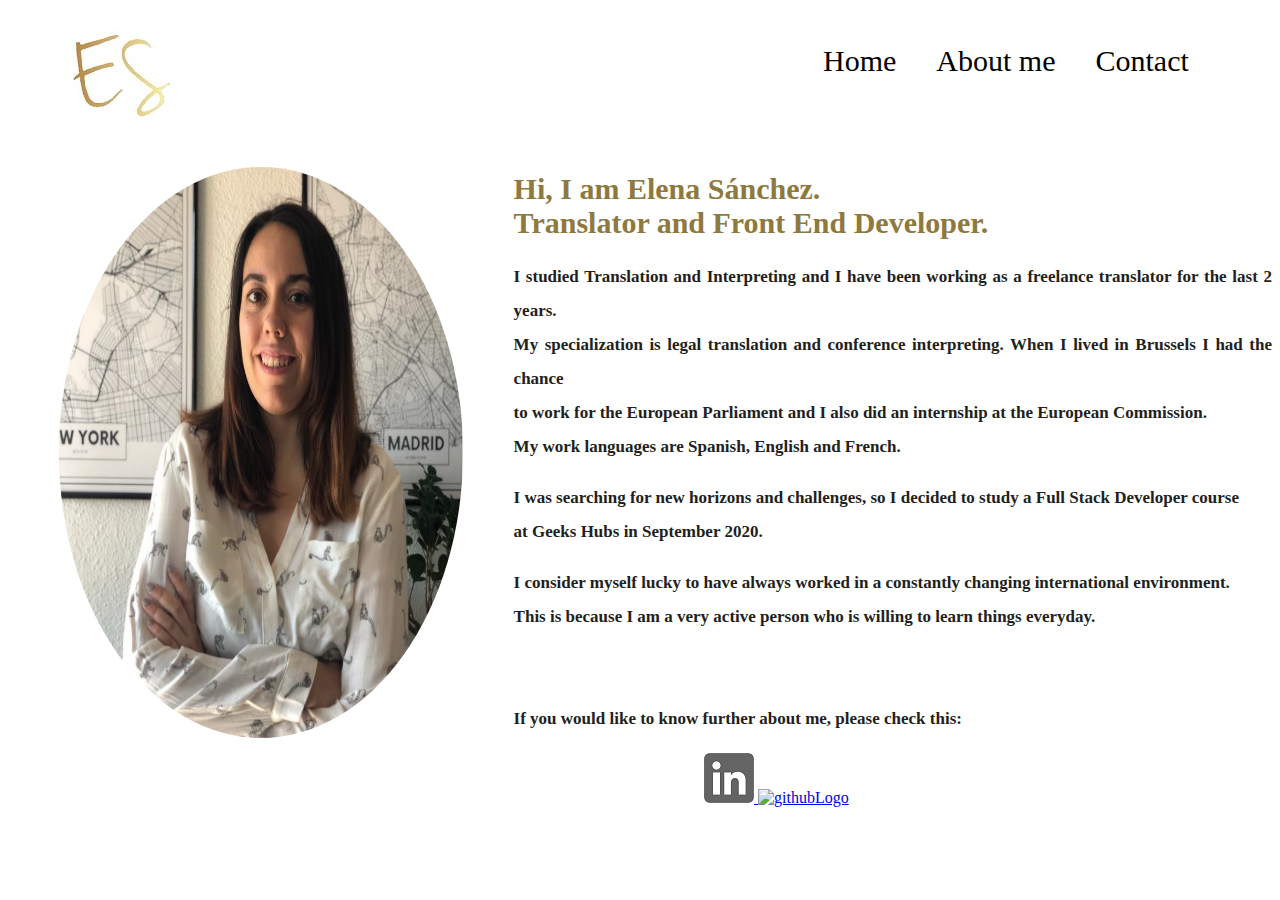
==== index.html @ 72cc04a1 "nuevo repositorio" ====
<!DOCTYPE html>
<html lang="en">

<head>
    <meta charset="UTF-8">
    <meta name="viewport" content="width=device-width, initial-scale=1.0">
    <title>Home</title>

    <link rel="stylesheet" href="https://fonts.google.com/specimen/Calligraffitti">
    <link rel="stylesheet" href="css/estilos.css">

</head>

<body>

    <header>
        <div class="topContainer">

            <nav class="navContainer">

                <img class="headerLogo" src="img/logoBlank60.jpg" alt="headerLogo">

                <ul class="navButtonContainer">

                    <li class="listElement">
                        <a class="navbarButtonText" href="/index.html">Home</a>
                    </li>

                    <li class="listElement">
                        <a class="navbarButtonText" href="aboutme.html">About me</a>
                    </li>

                    <li class="listElement">
                        <a class="navbarButtonText" href="contact.html">Contact</a>
                    </li>

                </ul>
            </nav>

        </div>
    </header>

    <div class="fullPageContainer">
        <section class="imageSection">
            <img src="img/homeImageSquare.jpg" class="homeImage" alt="homeImage">

        </section>


        <section class="textSection">
            <h1 class="textSectionHeader">
                Hi, I am Elena Sánchez. </br>
                Translator and Front End Developer.
            </h1>

            <p class="infoMeText">
                I studied Translation and Interpreting and I have been working as a freelance translator for the last 2
                years. </br>
                My specialization is legal translation and conference interpreting. When I lived in Brussels I had the
                chance</br>
                to work for the European Parliament and I also did an internship at the European Commission. </br>
                My work languages are Spanish, English and French.
            </p>

            <p class="infoMeText">
                I was searching for new horizons and challenges, so I decided to study a Full Stack Developer course<br>
                at Geeks Hubs in September 2020.
            </p>

            <p class="infoMeText">
                I consider myself lucky to have always worked in a constantly changing international environment. <br>
                This is because I am a very active person who is willing to learn things everyday.
            </p>

            <p class="checkMe">
                If you would like to know further about me, please check this:
            </p>

            <div class="socialNetworkLogo">
                <a href="https://www.linkedin.com/in/elena-s%C3%A1nchez-de-la-blanca-ma%C3%B1as-955092123"
                    target="_blank">
                    <img src="img/linkedinlogo50.png" alt="linkedinLogo">
                </a>

                <a href="https://github.com/esanchezblanca" target="_blank">
                    <img src="img/gitlogo.png" alt="githubLogo">
                </a>
            </div>
        </section>
    </div>

</body>

</html>
---- css/estilos.css ----
header{
width: 100%;
height: 5em;

display: flex;
flex-direction: row;
align-items: center;
}


.topContainer{
top: 0em;

width: 100%;
height: 5em;

}

.headerLogo{ 

position: absolute;
left: 5%;
}

.navButtonContainer{ 

display: flex;
flex-direction: row;
justify-content: flex-end;
padding-right: 5%;
}

.listElement{
display: flex;
justify-content: space-around;
margin: 1em;


font-size: 20px;

}

.navbarButtonText{

color: black;
text-decoration: none;

font-size: 30px;

}



.navbarButtonText:hover{
text-decoration: none;
border-bottom:  5px solid #8e793e;

}




.fullPageContainer{

top: 5em;
width: 100%;
height: 100%;

margin-top: 1em;

display: grid;
grid-template-columns: 40% 60%;    
}

.imageSection{
float: left;
margin-top: 3em;
display: flex;
}

.homeImage{
border-radius: 50%;
width: 80%;
height: 95%;
margin: auto;

align-items: center;
display: flex;
justify-content: center;
}

.textSection{
float: center;
margin-top: 3em;

}

.textSectionHeader{
font-size: 30px;
color:  #8e793e;
}

.infoMeText{
font-size: 17px;
font-weight: 600;

text-align: justify;
line-height: 2em;

color: #231f20;
}

.checkMe{
font-size: 17px;
font-weight: 600;

text-align: justify;
line-height: 2em;
margin-top: 4em;

color: #231f20;
}


.socialNetworkLogo{
position: absolute;
left: 55%;

}


/* CONTACT ME PAGE */


.formContainer{
display: flex;
align-items: center;

flex-direction: column;

margin-top: 4em;
margin-left:15em;
margin-right: 15em;
border-radius: 1%;
background: linear-gradient(to bottom right, #565c5c7c 0%, #c6c5c370 100%);
}

.contactmeHeader{
color: #8e793e;
font-size: 40px;
font-weight: 600;
}

.explanationForm{
font-size: 22px;
font-weight: 600;

color: #231f20;
}

.formCells{
list-style-type: none;
}

.formCellContent{
font-size: 16px;
font-family: inherit;
padding: 0.25em 0.5em;
border: none;

}
textarea{
    width: 40em;
    height: 10em;
    resize: none;
    
}

.sendButton{
    margin-top:2em;
    margin-left: 0.7em;
}

.contactMail{
font-size: 17px;
font-weight: 600;

color: #231f20;

margin-left: 10em;
}

/* ABOUT ME PAGE */

.portfolioContent{
display: flex;
align-items: center;

flex-direction: column;

margin-top: 7em;
}

.canDo{
    color: #8e793e;
    font-size: 40px;
    font-weight: 600;
}

.skillsLogos{
    position: absolute;
    top:18em;
    left: 9em;

    height: 20em;
    width: 20em;
  
}

.skillsUl{
    list-style-type: square;
    color: #213159;
    font-size: 30px;
    line-height: 2;
}
.skillsList {
    color:  #231f20;
    font-size: 24px;
}
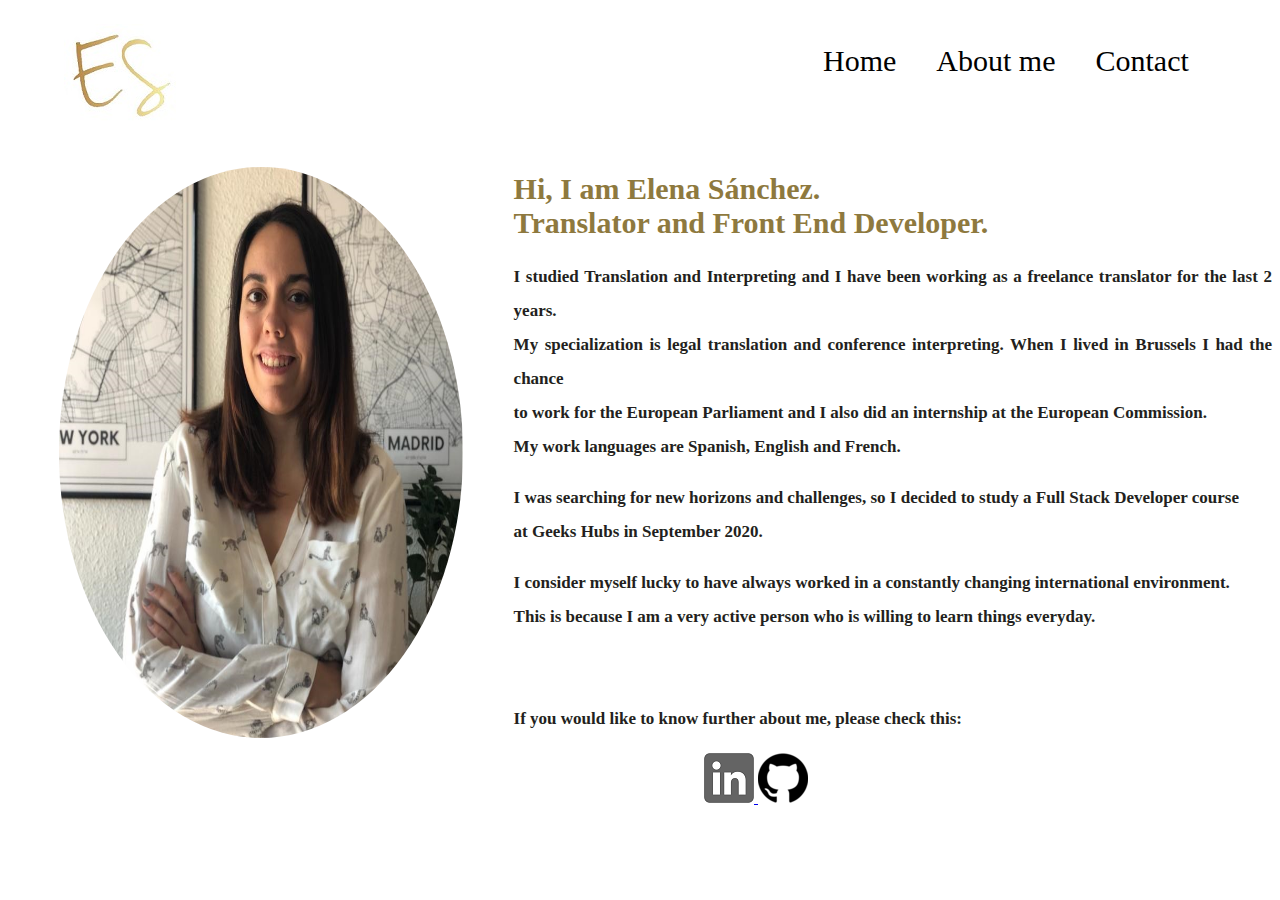
==== commit c0a9b9a9: "fotos modificadas" ====
--- a/index.html
+++ b/index.html
@@ -83,7 +83,7 @@
                 </a>
 
                 <a href="https://github.com/esanchezblanca" target="_blank">
-                    <img src="img/gitlogo.png" alt="githubLogo">
+                    <img src="img/gitLogo.png" alt="githubLogo">
                 </a>
             </div>
         </section>
